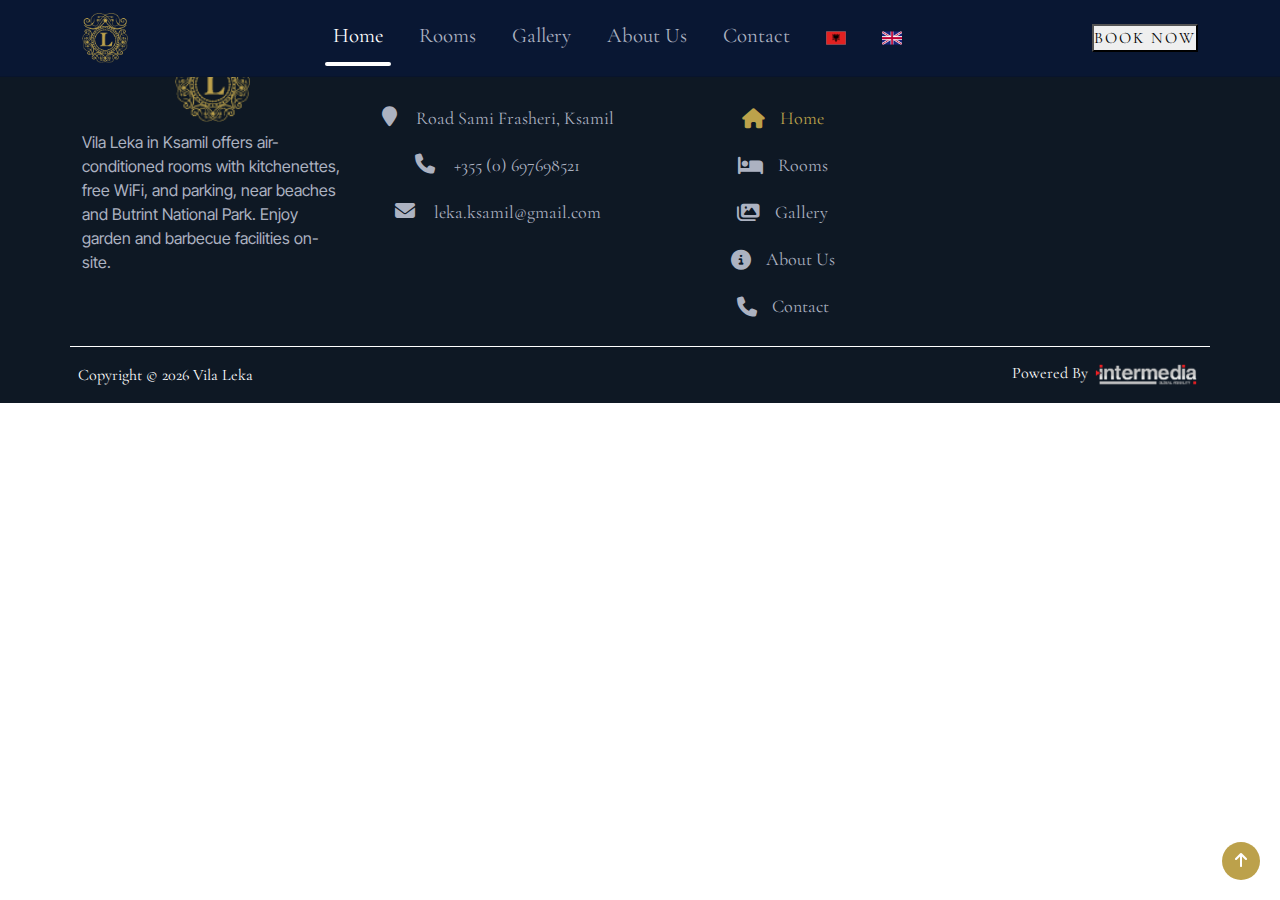
==== index.html @ 1d731bb7 "1.0" ====
<!DOCTYPE html>
<html lang="en">

<head>
    <meta charset="UTF-8">
    <meta name="viewport" content="width=device-width, initial-scale=1.0">
    <title>Vila Leka , Ksamil , Albania</title>
    <meta name="description" content="">
    <meta name="keywords" content="Vila Leka, Ksamil, Albania, ">
    <meta name="google-site-verification" content="VBBXbdI32-JaBuuOkWz5NeAeNk-Iu5e2lK04XvJz4yU" />
    <link rel="icon" href="assets/icon/logo.png" />
    <!--Font-Awasome-->
    <link rel="stylesheet" href="https://cdnjs.cloudflare.com/ajax/libs/font-awesome/6.5.2/css/all.min.css">
    <!--Bootstrap-->
    <link rel="stylesheet" href="https://cdn.jsdelivr.net/npm/bootstrap@5.3.3/dist/css/bootstrap.min.css"
        integrity="sha384-QWTKZyjpPEjISv5WaRU9OFeRpok6YctnYmDr5pNlyT2bRjXh0JMhjY6hW+ALEwIH" crossorigin="anonymous">
    <!--My Style-->
    <link rel="stylesheet" href="style.css">
</head>

<body>
    <header class="header">
        <nav class="navbar navbar-expand-lg header-nav fixed-top">
            <div class="container">
                <a class="navbar-brand" href="index.html">
                    <img class="logo1" src="assets/icon/logo.png" alt="logo" height="50px">
                </a>
                <button class="navbar-toggler" type="button" data-bs-toggle="collapse"
                    data-bs-target="#navbarSupportedContent" aria-controls="navbarSupportedContent"
                    aria-expanded="false" aria-label="Toggle navigation">
                    <span class="navbar-toggler-icon"></span>
                </button>
                <div class="collapse navbar-collapse text-center justify-content-between" id="navbarSupportedContent">
                    <ul class="navbar-nav mx-auto">
                        <li class="nav-item active-link">
                            <a class="nav-link" aria-current="page" href="index.html">Home</a>
                            <div class="underline"></div>
                        </li>
                        <li class="nav-item">
                            <a class="nav-link" href="rooms.html">Rooms</a>
                            <div class="underline"></div>
                        </li>
                        <li class="nav-item">
                            <a class="nav-link" href="gallery.html">Gallery</a>
                            <div class="underline"></div>
                        </li>
                        <li class="nav-item">
                            <a class="nav-link" href="about.html">About Us</a>
                            <div class="underline"></div>
                        </li>
                        <li class="nav-item">
                            <a class="nav-link" href="contact.html">Contact</a>
                            <div class="underline"></div>
                        </li>
                        <li class="nav-item">
                            <a class="nav-link flag" href="index-sq.html">
                                <img src="assets/icon/ALB.png" alt="ALB Flag" height="20">
                            </a>
                        </li>
                        <li class="nav-item">
                            <a class="nav-link flag" href="index.html">
                                <img src="assets/icon/GBR.png" alt="GBR Flag" height="20">
                            </a>
                        </li>
                    </ul>
                    <div>
                        <a style="text-decoration: none;"
                            href="https://allbookers.com/hotel/AL/Vila-Leka.sq.html?id=34643">
                            <button id="button" class="btn-3" style="letter-spacing: 2px;">BOOK NOW</button>
                        </a>
                    </div>
                </div>
            </div>
        </nav>
    </header>
    <main>
        <footer>
            <div class="container text-center justify-content-center">
                <div class="row">
                    <div class="col-lg-3">
                        <div class="footer-widget mb-4">
                            <h2 class="heading-2 logo">
                                <a class="navbar-brand" href="index.html">
                                    <img src="assets/icon/logo.png" alt="Logo" width="75px">
                                </a>
                            </h2>
                            <p>Vila Leka in Ksamil offers air-conditioned rooms with kitchenettes, free WiFi, and parking, near beaches and Butrint National Park. Enjoy garden and barbecue facilities on-site.</p>
                        </div>
                    </div>
                    <div class="col-lg-3">
                        <h4>Contact Us</h4>
                        <address>
                            <ul class="contact">
                                <li>
                                    <i class="fa fa-map-marker"></i>
                                    <a href="https://maps.app.goo.gl/1DXsazWwqpud2XQT6">Road Sami Frasheri,
                                        Ksamil</a>
                                </li>
                                <li>
                                    <i class="fas fa-phone"></i>
                                    <a href="tel:+355697698521">+355 (0) 697698521</a>
                                </li>
                                <li>
                                    <i class="fas fa-envelope"></i>
                                    <a href="mailto:leka.ksamil@gmail.com ">leka.ksamil@gmail.com </a>
                                </li>
                            </ul>
                        </address>
                    </div>
                    <div class="col-lg-3">
                        <h4>Quick Links</h4>
                        <ul class="link-menu">
                            <li class="active"><a href="index.html"><i class="fas fa-home"></i> Home</a></li>
                            <li><a href="rooms.html"><i class="fas fa-bed"></i> Rooms</a></li>
                            <li><a href="gallery.html"><i class="fas fa-images"></i> Gallery</a></li>
                            <li><a href="about.html"><i class="fas fa-info-circle"></i> About Us</a></li>
                            <li><a href="contact.html"><i class="fas fa-phone"></i> Contact</a></li>
                        </ul>
                    </div>
                    <div class="col-lg-3">
                        <h4>Location</h4>
                        <iframe
                            src="https://www.google.com/maps/embed?pb=!1m18!1m12!1m3!1d574.3298450696133!2d20.008871480028724!3d39.77214061868751!2m3!1f0!2f0!3f0!3m2!1i1024!2i768!4f13.1!3m3!1m2!1s0x135b6bcf5e711737%3A0x4fbf4b772b9fd8b3!2sLeka&#39;s%20Apartments!5e0!3m2!1sen!2sus!4v1720095829020!5m2!1sen!2sus"
                            width="100%" height="150" style="border:0;" allowfullscreen="" loading="lazy"
                            referrerpolicy="no-referrer-when-downgrade"></iframe>
                    </div>
                </div>
            </div>
            <div class="copyright-container">
                <div class="container d-flex justify-content-between align-items-center text-white p-2">
                    <div>
                        Copyright ©
                        <script>document.write(new Date().getFullYear());</script> Vila Leka
                    </div>
                    <div>
                        Powered By <a href="https://intermedia.al/"><img src="assets/icon/intermediaLogo1.png"
                                alt="Intermedia" width="110px"></a>
                    </div>
                </div>
            </div>
        </footer>
        <button type="button" class="btn btn-floating " id="btn-back-to-top" style="display: block;"> <i
                class="fas fa-arrow-up"></i> </button>
    </main>
    <!--Bootstrap-->
    <script src="https://cdn.jsdelivr.net/npm/bootstrap@5.3.0/dist/js/bootstrap.bundle.min.js"
        integrity="sha384-geWF76RCwLtnZ8qwWowPQNguL3RmwHVBC9FhGdlKrxdiJJigb/j/68SIy3Te4Bkz"
        crossorigin="anonymous"></script>
    <!--My Script-->
    <script src="main.js"></script>
</body>

</html>
---- style.css ----
@import url('https://fonts.googleapis.com/css2?family=Inter+Tight:ital,wght@0,100..900;1,100..900&display=swap');
@import url('https://fonts.googleapis.com/css2?family=Cormorant+Garamond:ital,wght@0,300;0,400;0,500;0,600;0,700;1,300;1,400;1,500;1,600;1,700&display=swap');

/*Root*/
::selection {
  color: white;
  background: #bca24b;
}

::-webkit-scrollbar {
  width: 15px;
}

::-webkit-scrollbar-track {
  background-color: white;
}

::-webkit-scrollbar-thumb {
  background: black;
}

html,
body {
  width: 100% !important;
  height: 100% !important;
  margin: 0px !important;
  padding: 0px !important;
}

* {
  margin: 0;
  padding: 0;
  box-sizing: border-box;
  font-family: "Cormorant Garamond", serif;
}

a {
  color: inherit;
  text-decoration: none;
}

section {
  padding: 70px 0;
  overflow: hidden;
}

.row {
  display: flex;
  flex-wrap: wrap;
}

.col {
  flex: 1;
}

li {
  list-style: none;
  padding: 0px;
  margin: 0px;
}

ul {
  padding-left: unset;
}

/*  HEADER */
.nav-link {
  text-decoration: none;
  display: inline-block;
  padding: 10px;
  color: #acb2c1;
  transition: color 0.3s ease-in-out;
  font-size: 1.3rem;
}

.nav-item .underline {
  height: 4px;
  background-color: transparent;
  width: 0;
  transition: width 0.6s, background-color 0.6s;
  border-radius: 70px;
  margin: 0 auto;
}

.nav-item.active-link a {
  color: white;
}

.nav-item.active-link .underline {
  width: 100%;
  background-color: white;
}

.nav-item:hover .underline {
  background-color: white;
  width: 100%;
  transition: 0.5s;
}

.nav-item:hover a {
  color: white;
  transition: 0.5s;
}

.nav-item:active a {
  transition: none;
}

.nav-item:active .underline {
  transition: none;
  background-color: white;
}

.navbar-nav {
  margin-left: auto;
  gap: 20px;
  font-size: 18px;
}

.navbar {
  background-color: #091733;
  transition: background-color 0.3s ease-in-out;
  border-bottom: 1px solid rgba(0, 0, 0, 0.1);
}

.navbar-toggler {
  border-color: white !important;
  background-color: white;
  color: transparent !important;
}

.navbar-toggler:hover,
.navbar-toggler:active {
  border-color: white !important;
  background-color: white;
  color: transparent !important;
  transition: 0.5s;
}

/* INDEX - HOME*/
/* INDEX - ABOUT US*/
/* INDEX - ROOMS*/
/* INDEX - FACILITY*/
/* INDEX - GALLERY */
/* INDEX - TESTIMONIALS */
/*About Us*/
#about-head {
  background: url(assets/image/9.jpg) rgba(0, 0, 0, 0.5);
}

/*Rooms*/
#rooms-head {
  background: url(assets/image/11.jpg) rgba(0, 0, 0, 0.5);
}

.home2 {
  padding: 0;
}

.home2 .slide {
  height: 50vh;
  background-size: cover !important;
  background-position: center !important;
  display: flex;
  align-items: center;
  justify-content: center;
  z-index: -1;
  background-color: rgba(0, 0, 0, 0.25);
}

.swiper-button-next,
.swiper-button-prev {
  height: 3rem;
  width: 3rem;
  line-height: 3rem;
  background: transparent;
  color: white;
}

.swiper-button-next:hover,
.swiper-button-prev:hover {
  background: transparent;
  color: white;
}

.swiper-button-next::after,
.swiper-button-prev::after {
  font-size: 1rem;
}

.gallary img {
  width: 270px;
}

.owl-carousel .owl-next,
.owl-carousel .owl-prev {
  height: 50px;
  position: absolute;
  width: 50px;
  cursor: pointer;
  top: 35%;
  background: white !important;
  transition: 0.5s;
}

.owl-carousel .owl-prev {
  left: 33px;
}

.owl-carousel .owl-next {
  right: 33px;
}

.owl-carousel .owl-next:hover,
.owl-carousel .owl-prev:hover {
  background: #C1B086 !important;
}

/*Gallery*/
#gallery-head {
  background: url(assets/image/2.jpg) rgba(0, 0, 0, 0.5);
}

/*Contact Us*/
#contact-head {
  background: url(assets/image/6.jpg) rgba(0, 0, 0, 0.5);
}
.T1 {
  font-family: "Inter Tight", sans-serif;
  font-size: 20px;
  font-weight: 500;
  text-transform: capitalize;
  line-height: 1.2em;
  color: #0e1824;
}
.T1 {
  font-family: "Inter Tight", sans-serif;
  font-size: 30px;
  font-weight: 500;
  text-transform: capitalize;
  line-height: 1.2em;
  color: #8e9296;
}

.T2 {
  font-family: "Inter Tight", sans-serif;
  font-size: 50px;
  font-weight: 500;
  text-transform: capitalize;
  line-height: 1.2em;
  color: #0e1824;

}

.T2-5 {
  font-family: "Cormorant Garamond", serif;
  font-size: 55px;
  font-weight: 500;
  text-transform: capitalize;
  line-height: 1.2em;
  color: #0e1824;
  font-style: italic;
}
.box-wrapper{
  text-align: center;
  padding: 30px 30px 30px 30px;
  border-style: solid;
  border-width: 1px 1px 1px 1px;
  border-color: #6f6f6f4a;
  border-radius: 0px 0px 0px 0px;
  background-color: #f3ebe5;
}
.box-wrapper .icon {
  color: #ffffff;
  background-color: #0e1824;
  border-radius: 200px 200px 200px 200px;
  margin: 0px auto 50px auto;
  padding: 0px 0px 0px 17px;
  height: 70px;
  width: 70px;
  line-height: 88px;
}
.box-wrapper .icon img {margin-bottom: 25px;
  margin-right: 20px;}
/*General*/
#rooms-head,
#about-head,
#gallery-head,
#contact-head {
  background-position-x: 0%;
  background-position-y: 0%;
  background-repeat: repeat;
  background-size: auto;
  background-size: cover;
  background-repeat: no-repeat;
  background-position: center;
  background-blend-mode: multiply;
  height: 70vh;
  text-align: center;
  display: flex;
  align-items: center;
}

#rooms-head h1,
#about-head h1,
#gallery-head h1,
#contact-head h1 {
  color: #fff;
  text-transform: uppercase;
  font-family: "Cormorant Garamond", serif;
  position: relative;
  display: inline-block;
}

.breacrumd {
  list-style: none;
  padding: 0;
  margin: 0;
  display: flex;
  justify-content: center;
}

.breacrumd li {
  font-size: 23px;
  color: #fff;
  text-transform: uppercase;
  font-family: "Cormorant Garamond", serif;
  margin: 0 3px;
  letter-spacing: 2px;
}

.breacrumd li:hover a {
  color: #091733;
  transition: 0.5s;
}

.tltt {
  display: grid;
  justify-content: center;
}

/* Footer */
footer {
  background: #0e1824;
  padding-top: 40px;
}

footer p {
  color: #acb2c1;
  text-align: left;
  font-family: "Inter Tight", sans-serif;

}

footer h4 {
  color: #ffffff;
  margin-bottom: 25px;
  font-size: 25px;
  font-family: "Inter Tight", sans-serif;

}

footer .logo a {
  display: flex;
  justify-content: center;
  text-decoration: none;
}

ul.contact,
ul.link-menu {
  padding: 0;
  list-style: none;
}

ul.link-menu li {
  display: grid;
  justify-content: center;
}

ul.contact li,
ul.link-menu li {
  color: #acb2c1;
  font-size: 18px;
  padding: 10px 0;
}

ul.contact li i,
ul.link-menu li i {
  padding-right: 15px;
  font-size: 20px;
}

ul.link-menu li a {
  color: #acb2c1;
  text-decoration: none;
  transition: color 0.5s, transform 0.5s;
  display: flex;
  align-items: center;
  position: relative;
}

ul.link-menu li a::after {
  content: '';
  position: absolute;
  left: 0;
  bottom: -5px;
  width: 0;
  height: 3px;
  background: #bca24b;
}

ul.link-menu li a:hover::after {
  width: 125%;
  transition: width 0.5s ease;
}

ul.link-menu li a:hover,
ul.contact li:hover {
  color: #bca24b;
  transition: width 0.5s ease;
}

ul.link-menu li.active a {
  color: #bca24b;
}

.copyright-container .container {
  display: flex;
  justify-content: space-between;
  align-items: center;
  padding: 5px;
  color: #ffffff;
  border-top: 1px solid white;
}

/* BUTTON */
.btn1{
  padding: 15px 30px 15px 30px;
  font-family: "Inter Tight", sans-serif;
  font-size: 16px;
  font-weight: 500;
  text-transform: capitalize;
  text-decoration: none;
  line-height: 1.2rem;
  color: #0e1824;
  background-color: #bca14b;
  border-radius: 200px 200px 200px 200px;
  border-color: #bca14b 1px solid;
}
.btn1:hover{
  color: #bca14b;
  background-color: #0e1824;
  border-color: #0e1824 1px solid;transition: 0.72s ease;


}
/*BACK_TO_TOP*/
#btn-back-to-top {
  position: fixed;
  bottom: 20px;
  right: 20px;
  display: none;
  color: #fff;
  background-color: #bca14b;
  z-index: 1;
  border-radius: 100%;
  transition: 0.5s;
}

#btn-back-to-top:hover {
  color: #1d285c;
  background-color: #fff;
  transition: 0.5s;
}

#btn-back-to-top:hover .btn.btn-floating i.fas.fa-arrow-up {
  color: #1d285c;
}

/*Animation*/
.fadeinleft {
  opacity: 0;
  transform: translateX(200px);
  transition: all 1.3s ease-out;
}

.fadeinright {
  opacity: 0;
  transform: translateX(-200px);
  transition: all 0.8s ease-out;
}

.fadeindown {
  opacity: 0;
  transform: translateY(-100px);
  transition: all 1.2s ease-out;
}

.fadeinup {
  opacity: 0;
  transform: translateY(100px);
  transition: all 1.2s ease-out;
}

.fade-in {
  opacity: 0;
  transition: all 1.3s ease-in;
}

.active-left,
.active,
.active-right,
.active-down,
.active-up {
  opacity: 1;
  transform: translateX(0);
  transform: translateY(0);
}

.fadein {
  opacity: 0;
}

/*Mobile*/
@media screen and (max-width: 1200px) {
  section {
    padding: 50px 0 !important;
  }

  footer p,
  ul.contact li,
  ul.link-menu li a {
    text-align: center;
  }

  #btn-back-to-top {
    display: none !important;
  }

  .breacrumd li {
    font-size: 15px;
  }

  .fadeinleft,
  .fadeinright,
  .fadeindown,
  .fadeinup,
  .fade-in {
    opacity: 1;
    transform: translateX(0) translateY(0);
  }
}
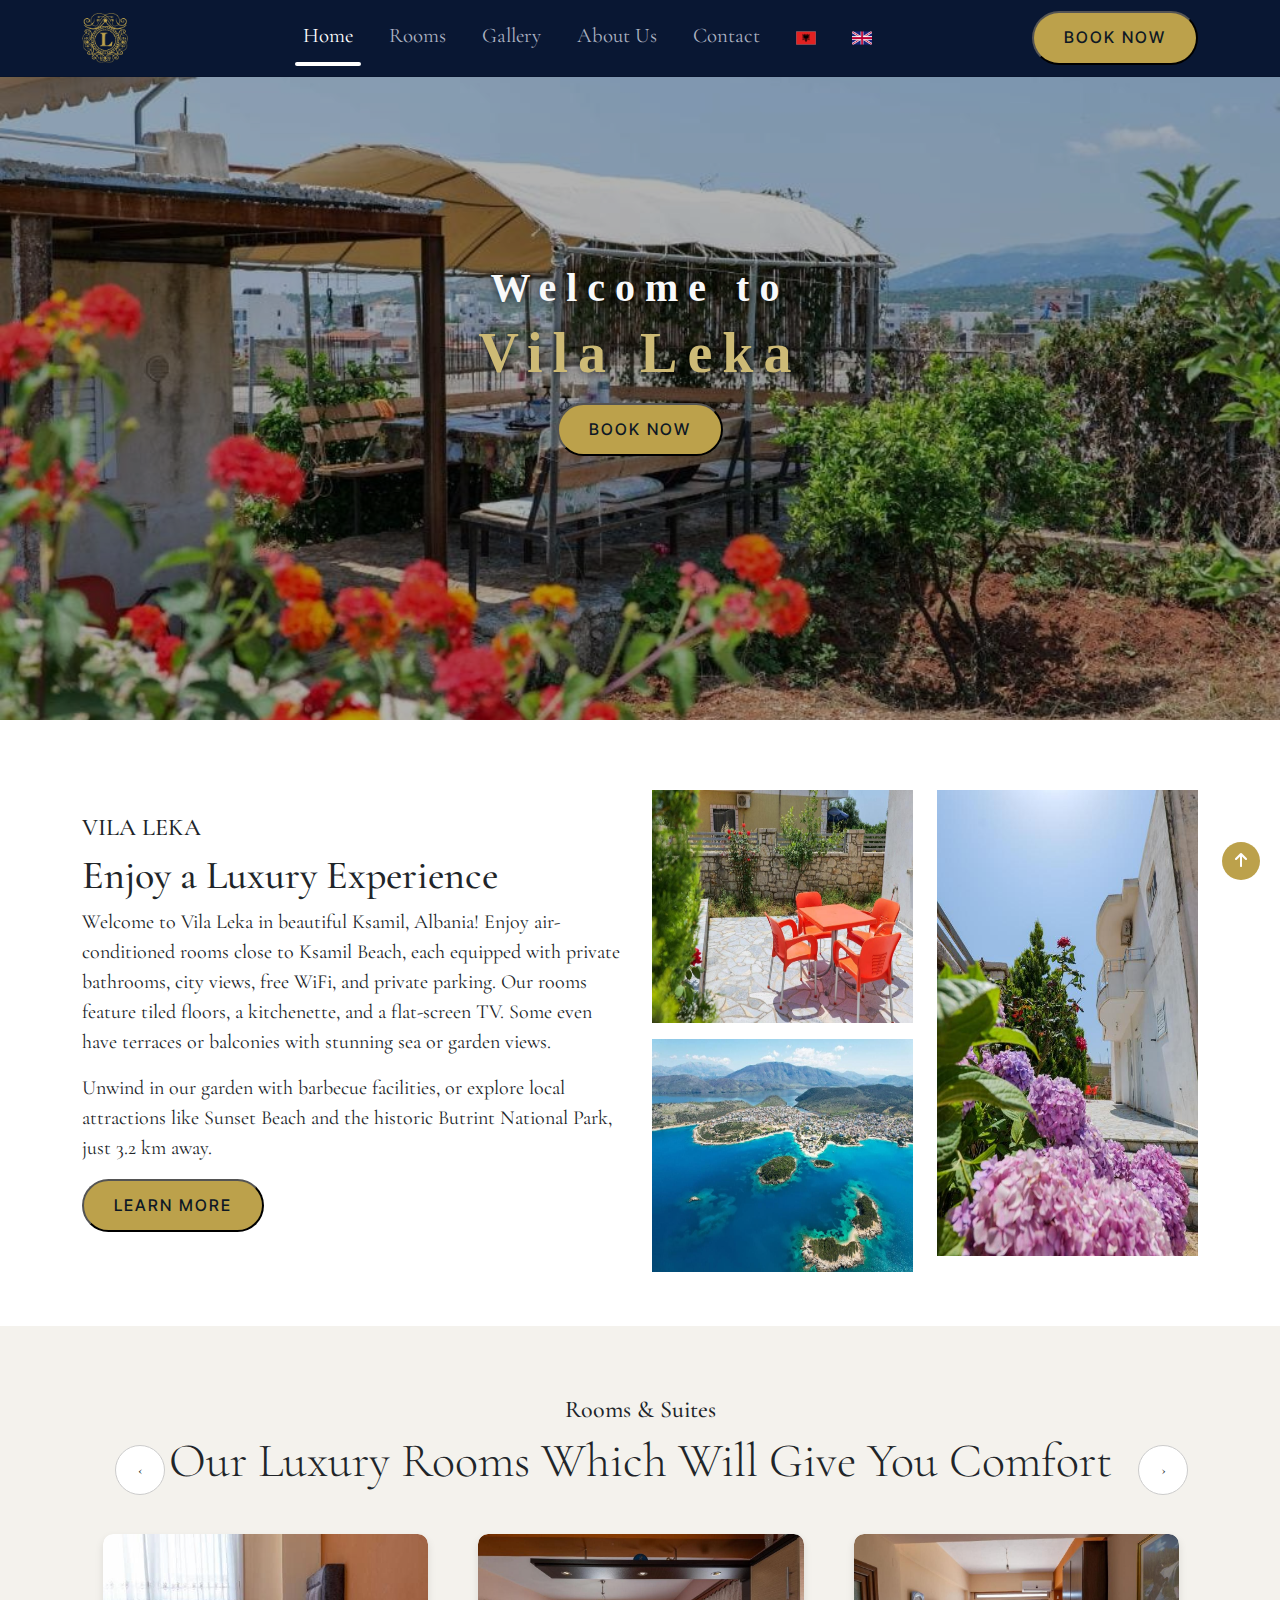
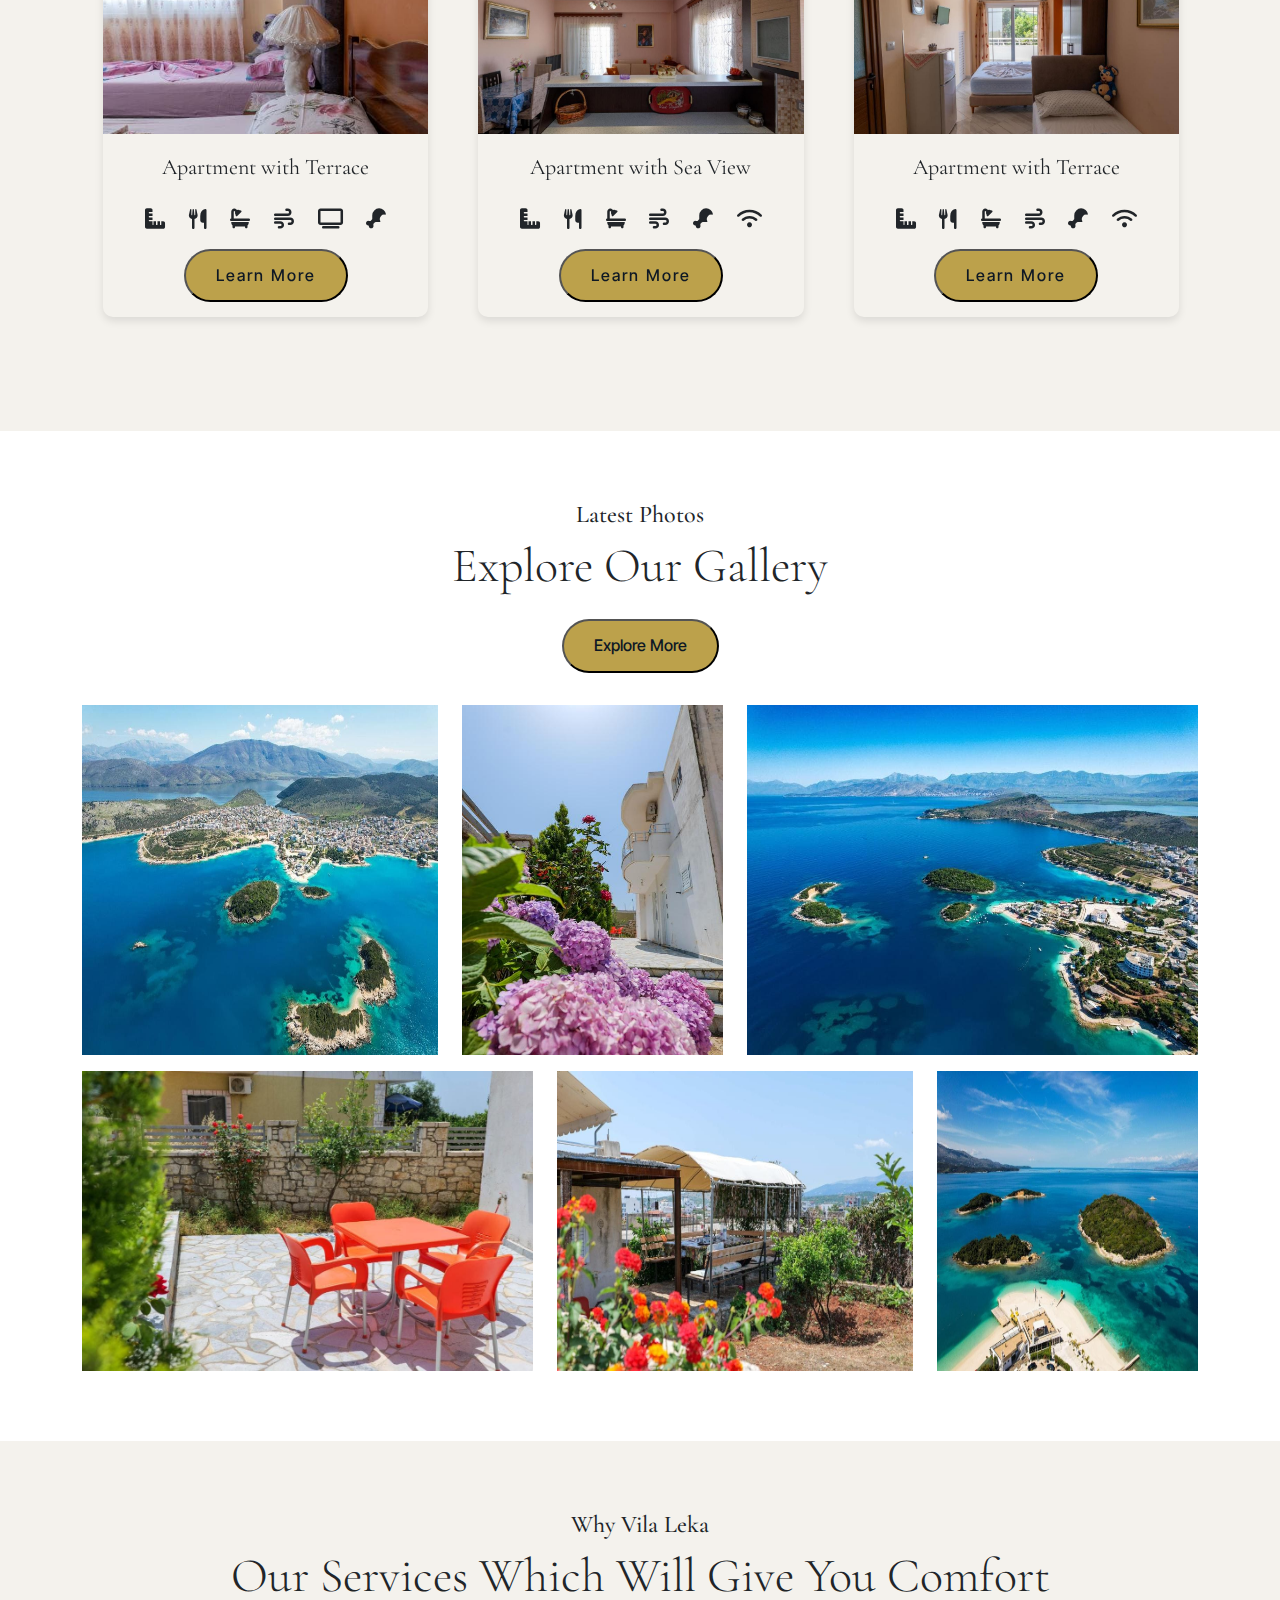
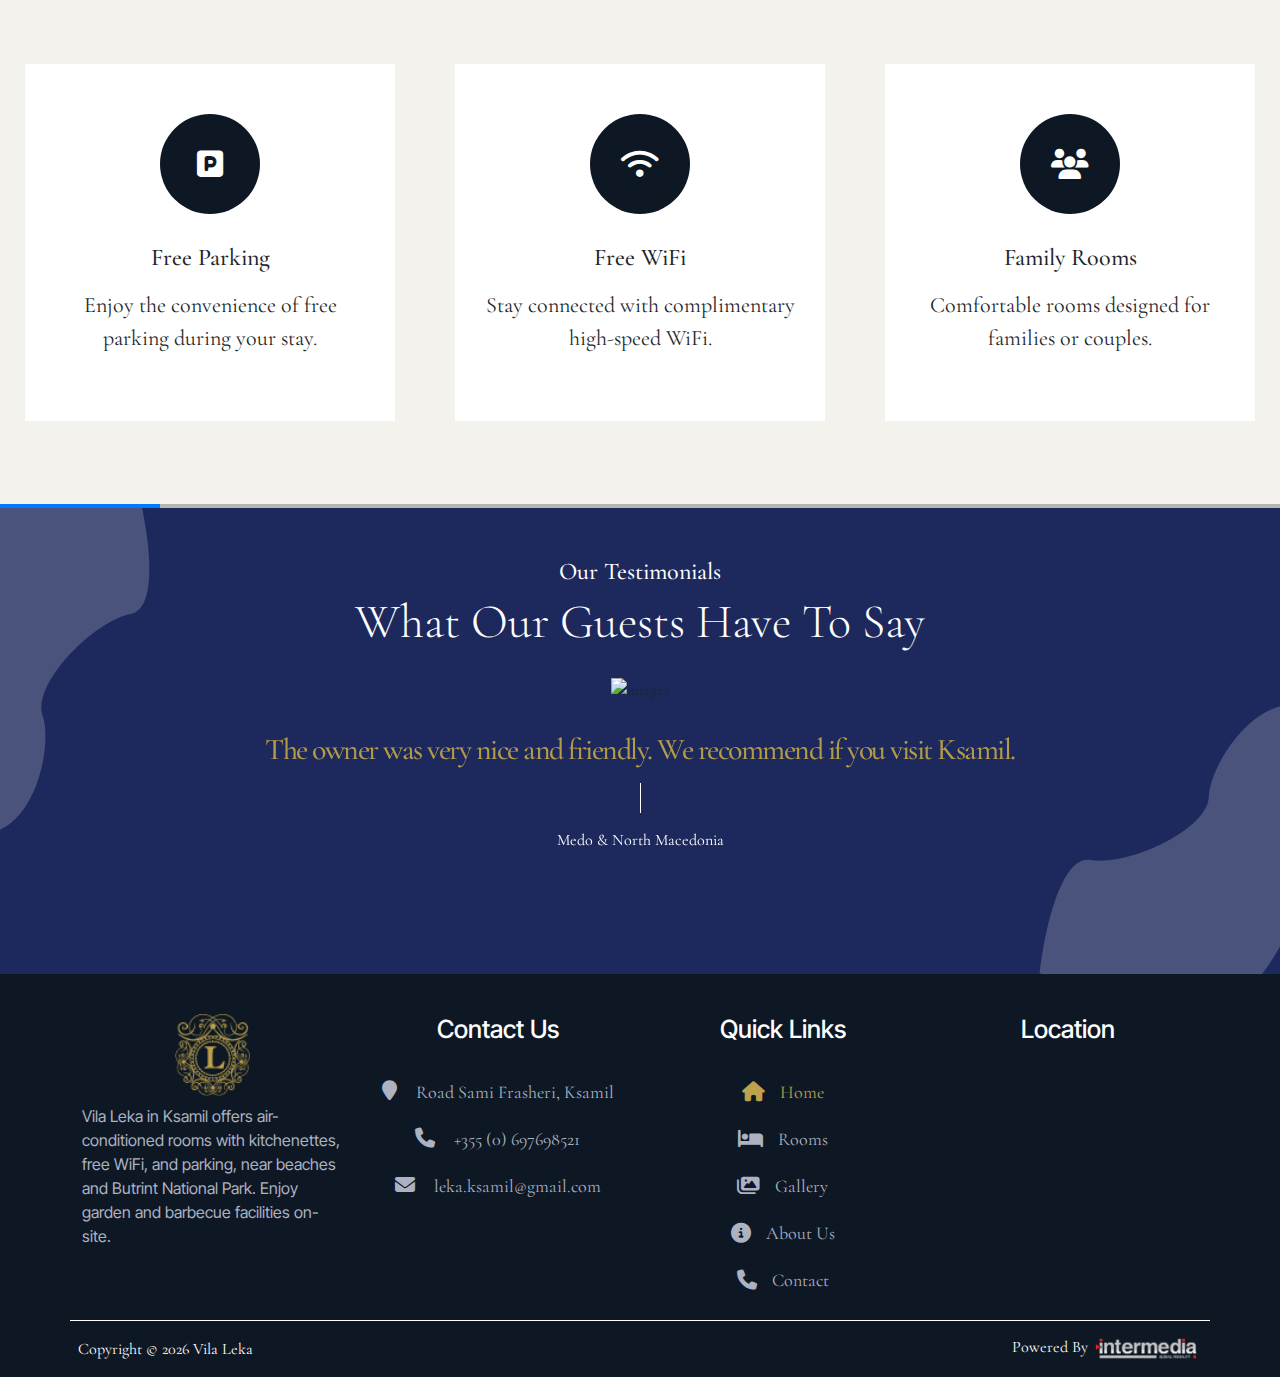
==== commit c290a931: "done" ====
--- a/index.html
+++ b/index.html
@@ -1,23 +1,27 @@
 <!DOCTYPE html>
 <html lang="en">
-
 <head>
     <meta charset="UTF-8">
     <meta name="viewport" content="width=device-width, initial-scale=1.0">
     <title>Vila Leka , Ksamil , Albania</title>
-    <meta name="description" content="">
-    <meta name="keywords" content="Vila Leka, Ksamil, Albania, ">
+    <meta name="description" content="Experience the best of Ksamil, Albania at Vila Leka. Enjoy luxurious accommodations, breathtaking views, and excellent amenities just steps from the beach. Book your stay today!">
+    <meta name="keywords" content="Vila Leka, Ksamil, Albania, hotel, accommodation, beach, rooms, amenities, vacation, travel, booking, Butrint National Park, free parking, free WiFi, family-friendly, luxury hotel, sea view, private bathroom, air conditioning, kitchenette, BBQ facilities, garden view">
     <meta name="google-site-verification" content="VBBXbdI32-JaBuuOkWz5NeAeNk-Iu5e2lK04XvJz4yU" />
     <link rel="icon" href="assets/icon/logo.png" />
-    <!--Font-Awasome-->
+    <!-- Font Awesome -->
     <link rel="stylesheet" href="https://cdnjs.cloudflare.com/ajax/libs/font-awesome/6.5.2/css/all.min.css">
-    <!--Bootstrap-->
+    <!-- Swiper's CSS -->
+    <link rel="stylesheet" href="https://cdn.jsdelivr.net/npm/swiper@11/swiper-bundle.min.css" />
+    <!--OwlCarousel-->
+    <link rel="stylesheet" href="https://cdnjs.cloudflare.com/ajax/libs/OwlCarousel2/2.3.4/assets/owl.carousel.min.css">
+    <link rel="stylesheet"
+        href="https://cdnjs.cloudflare.com/ajax/libs/OwlCarousel2/2.3.4/assets/owl.theme.default.min.css">
+    <!-- Bootstrap -->
     <link rel="stylesheet" href="https://cdn.jsdelivr.net/npm/bootstrap@5.3.3/dist/css/bootstrap.min.css"
         integrity="sha384-QWTKZyjpPEjISv5WaRU9OFeRpok6YctnYmDr5pNlyT2bRjXh0JMhjY6hW+ALEwIH" crossorigin="anonymous">
-    <!--My Style-->
+    <!-- Custom Style -->
     <link rel="stylesheet" href="style.css">
 </head>
-
 <body>
     <header class="header">
         <nav class="navbar navbar-expand-lg header-nav fixed-top">
@@ -66,7 +70,7 @@
                     <div>
                         <a style="text-decoration: none;"
                             href="https://allbookers.com/hotel/AL/Vila-Leka.sq.html?id=34643">
-                            <button id="button" class="btn-3" style="letter-spacing: 2px;">BOOK NOW</button>
+                            <button id="button" class="btn1" style="letter-spacing: 2px;">BOOK NOW</button>
                         </a>
                     </div>
                 </div>
@@ -74,6 +78,371 @@
         </nav>
     </header>
     <main>
+        <section class="main-bg d-flex flex-column justify-content-center align-items-center text-center text-light">
+            <h1 class="mb-2">
+                Welcome to
+            </h1>
+            <h1 class="display-4 mb-3" style="color: #cdba76;">
+                Vila Leka
+            </h1>
+            <div>
+                <a style="text-decoration: none;" href="https://allbookers.com/hotel/AL/Vila-Leka.sq.html?id=34643">
+                    <button id="button" class="btn1" style="letter-spacing: 2px;">BOOK NOW</button>
+                </a>
+            </div>
+        </section>
+        <section>
+            <div class="container">
+                <div class="row">
+                    <div class="col-md-6 mb-30 animate-box my-4">
+                        <div class="section-subtitle gold-head h4"> VILA LEKA </div>
+                        <div class="h1 gold-head">Enjoy a Luxury Experience</div>
+                        <p style="font-size: 20px;"> Welcome to Vila Leka in beautiful Ksamil, Albania! Enjoy
+                            air-conditioned rooms close to Ksamil Beach, each equipped with private bathrooms, city
+                            views, free WiFi, and private parking. Our rooms feature tiled floors, a kitchenette, and a
+                            flat-screen TV. Some even have terraces or balconies with stunning sea or garden views.
+                        </p>
+                        <p style="font-size: 20px;">
+                            Unwind in our garden with barbecue facilities, or explore local attractions like Sunset
+                            Beach and the historic Butrint National Park, just 3.2 km away.
+                        </p>
+                        <div>
+                            <a style="text-decoration: none;"
+                                href="about.html">
+                                <button id="button" class="btn1" style="letter-spacing: 2px;">LEARN MORE</button>
+                            </a>
+                        </div>
+                    </div>
+                    <div class="col col-md-3">
+                        <img class="img-fluid bg-white w-100 mb-3 " style="height: 50%;" src="assets/image/3.jpg"
+                            alt="">
+                        <img class=" w-100 mb-3 wow img-fluid " style="height: 50%;" src="assets/image/2.jpg" alt="">
+                    </div>
+                    <div class="col col-md-3" data-animate-effect="fadeInUp">
+                        <img class="img-fluid bg-white w-100 h-100" src="assets/image/1.jpg" alt="">
+                    </div>
+                </div>
+            </div>
+        </section>
+        <section class="rooms" style="background: #f4f2ed;">
+            <div class="container">
+                <div class="text-center">
+                    <h4>Rooms & Suites </h4>
+                    <h2 class="display-5 mb-4">
+                        Our Luxury Rooms Which Will Give You Comfort
+                    </h2>
+                </div>
+                <div class="owl-carousel">
+                    <div class="room-item">
+                        <img src="assets/image/100.jpg" alt="Room 1">
+                        <div class="services-modern-content">
+                            <h5 class="services-modern-title"><a href="rooms.html">Apartment with Terrace</a></h5>
+                            <div class="icon-row-1">
+                                <i class="fas fa-ruler-combined icon" data-tooltip="25 m²"></i>
+                                <i class="fas fa-utensils icon" data-tooltip="Kitchenette"></i>
+                                <i class="fas fa-bath icon" data-tooltip="Private bathroom"></i>
+                                <i class="fas fa-wind icon" data-tooltip="Air conditioning"></i>
+                                <i class="fas fa-tv icon" data-tooltip="Flat-screen TV"></i>
+                                <i class="fas fa-drumstick-bite icon" data-tooltip="Barbecue"></i>
+                            </div>
+                            <div class="text-center" style="margin-bottom: 15px">
+                                <a style="text-decoration: none;" href="rooms.html">
+                                    <button id="button" class="btn1" style="letter-spacing: 2px;">Learn More</button>
+                                </a>
+                            </div>
+                        </div>
+                    </div>
+                    <div class="room-item">
+                        <img src="assets/image/200.jpg" alt="Room 2">
+                        <div class="services-modern-content">
+                            <h5 class="services-modern-title"><a href="rooms.html">Apartment with Sea View</a></h5>
+                            <div class="icon-row-1">
+                                <i class="fas fa-ruler-combined icon" data-tooltip="60 m²"></i>
+                                <i class="fas fa-utensils icon" data-tooltip="Kitchenette"></i>
+                                <i class="fas fa-bath icon" data-tooltip="Private bathroom"></i>
+                                <i class="fas fa-wind icon" data-tooltip="Air conditioning"></i>
+                                <i class="fas fa-drumstick-bite icon" data-tooltip="Barbecue"></i>
+                                <i class="fas fa-wifi icon" data-tooltip="Free WiFi"></i>
+                            </div>
+                            <div class="text-center" style="margin-bottom: 15px">
+                                <a style="text-decoration: none;" href="rooms.html">
+                                    <button id="button" class="btn1" style="letter-spacing: 2px;">Learn More</button>
+                                </a>
+                            </div>
+                        </div>
+                    </div>
+                    <div class="room-item">
+                        <img src="assets/image/300.jpg" alt="Room 3">
+                        <div class="services-modern-content">
+                            <h5 class="services-modern-title"><a href="rooms.html">Apartment with Terrace</a></h5>
+                            <div class="icon-row-1">
+                                <i class="fas fa-ruler-combined icon" data-tooltip="25 m²"></i>
+                                <i class="fas fa-utensils icon" data-tooltip="Kitchenette"></i>
+                                <i class="fas fa-bath icon" data-tooltip="Private bathroom"></i>
+                                <i class="fas fa-wind icon" data-tooltip="Air conditioning"></i>
+                                <i class="fas fa-drumstick-bite icon" data-tooltip="Barbecue"></i>
+                                <i class="fas fa-wifi icon" data-tooltip="Free WiFi"></i>
+                            </div>
+                            <div class="text-center" style="margin-bottom: 15px">
+                                <a style="text-decoration: none;" href="rooms.html">
+                                    <button id="button" class="btn1" style="letter-spacing: 2px;">Learn More</button>
+                                </a>
+                            </div>
+                        </div>
+                    </div>
+                    <div class="room-item">
+                        <img src="assets/image/400.jpg" alt="Room 3">
+                        <div class="services-modern-content">
+                            <h5 class="services-modern-title"><a href="rooms.html">Apartment - Ground Floor</a></h5>
+                            <div class="icon-row-1">
+                                <i class="fas fa-ruler-combined icon" data-tooltip="25 m²"></i>
+                                <i class="fas fa-utensils icon" data-tooltip="Kitchenette"></i>
+                                <i class="fas fa-bath icon" data-tooltip="Private bathroom"></i>
+                                <i class="fas fa-wind icon" data-tooltip="Air conditioning"></i>
+                                <i class="fas fa-drumstick-bite icon" data-tooltip="Barbecue"></i>
+                                <i class="fas fa-wifi icon" data-tooltip="Free WiFi"></i>
+                            </div>
+                            <div class="text-center" style="margin-bottom: 15px">
+                                <a style="text-decoration: none;" href="rooms.html">
+                                    <button id="button" class="btn1" style="letter-spacing: 2px;">Learn More</button>
+                                </a>
+                            </div>
+                        </div>
+                    </div>
+                    <div class="room-item">
+                        <img src="assets/image/500.jpg" alt="Room 3">
+                        <div class="services-modern-content">
+                            <h5 class="services-modern-title"><a href="rooms.html">Apartment with Terrace</a></h5>
+                            <div class="icon-row-1">
+                                <i class="fas fa-ruler-combined icon" data-tooltip="25 m²"></i>
+                                <i class="fas fa-utensils icon" data-tooltip="Kitchenette"></i>
+                                <i class="fas fa-bath icon" data-tooltip="Private bathroom"></i>
+                                <i class="fas fa-wind icon" data-tooltip="Air conditioning"></i>
+                                <i class="fas fa-drumstick-bite icon" data-tooltip="Barbecue"></i>
+                                <i class="fas fa-wifi icon" data-tooltip="Free WiFi"></i>
+                            </div>
+                            <div class="text-center" style="margin-bottom: 15px">
+                                <a style="text-decoration: none;" href="rooms.html">
+                                    <button id="button" class="btn1" style="letter-spacing: 2px;">Learn More</button>
+                                </a>
+                            </div>
+                        </div>
+                    </div>
+                    <div class="room-item">
+                        <img src="assets/image/600.jpg" alt="Room 3">
+                        <div class="services-modern-content">
+                            <h5 class="services-modern-title"><a href="rooms.html">Apartment with Sea View</a></h5>
+                            <div class="icon-row-1">
+                                <i class="fas fa-ruler-combined icon" data-tooltip="60 m²"></i>
+                                <i class="fas fa-utensils icon" data-tooltip="Kitchenette"></i>
+                                <i class="fas fa-bath icon" data-tooltip="Private bathroom"></i>
+                                <i class="fas fa-wind icon" data-tooltip="Air conditioning"></i>
+                                <i class="fas fa-drumstick-bite icon" data-tooltip="Barbecue"></i>
+                                <i class="fas fa-wifi icon" data-tooltip="Free WiFi"></i>
+                            </div>
+                            <div class="text-center" style="margin-bottom: 15px">
+                                <a style="text-decoration: none;" href="rooms.html">
+                                    <button id="button" class="btn1" style="letter-spacing: 2px;">Learn More</button>
+                                </a>
+                            </div>
+                        </div>
+                    </div>
+                </div>
+            </div>
+        </section>
+        <section>
+            <div class="container">
+                <div class="row gy-3">
+                    <div class="col-lg-12 text-center">
+                        <div class="about-text">
+                            <h4 class="titles">Latest Photos </h4>
+                            <h2 class="display-5 ">Explore Our Gallery</h2>
+                        </div>
+                        <a href="gallery.html">
+                            <button class="my-3 btn1">
+                                Explore More
+                            </button></a>
+                    </div>
+                    <div class="col-lg-4 col-md-6">
+                        <div class="thumb">
+                            <img src="assets/image/2.jpg" class="zooms img-fluid" alt="Beautiful Hotel">
+                        </div>
+                    </div>
+                    <div class="col-lg-3 col-md-6">
+                        <div class="thumb">
+                            <img src="assets/image/1.jpg" class="zooms img-fluid" alt="Beautiful Hotel">
+                        </div>
+                    </div>
+                    <div class="col-lg-5 col-md-6">
+                        <div class="thumb">
+                            <img src="assets/image/7.jpg" class="zooms img-fluid" alt="Beautiful Hotel">
+                        </div>
+                    </div>
+                    <div class="col-lg-5 col-md-6">
+                        <div class="thumb">
+                            <img src="assets/image/3.jpg" class="zooms img-fluid" alt="Beautiful Hotel">
+                        </div>
+                    </div>
+                    <div class="col-lg-4 col-md-6">
+                        <div class="thumb">
+                            <img src="assets/image/5.jpg" class="zooms img-fluid" alt="Beautiful Hotel">
+                        </div>
+                    </div>
+                    <div class="col-lg-3 col-md-6">
+                        <div class="thumb">
+                            <img src="assets/image/4.jpg" class="zooms img-fluid" alt="Beautiful Hotel">
+                        </div>
+                    </div>
+                </div>
+            </div>
+        </section>
+        <section class="facilities pb-0" style="background: #f4f2ed;">
+            <div class="text-center">
+                <h4 class="titles">Why Vila Leka</h4>
+                <h2 class="display-5 ">Our Services Which Will Give You Comfort </h2>
+            </div>
+            <div class="service-slider-warp">
+                <div class="swiper service-slide">
+                    <div class="swiper-wrapper">
+                        <div class="swiper-slide">
+                            <div class="service-card text-center">
+                                <div class="icon">
+                                    <i class="fas fa-parking"></i>
+                                </div>
+                                <h3>Free Parking</h3>
+                                <p>Enjoy the convenience of free parking during your stay.</p>
+                            </div>
+                        </div>
+                        <div class="swiper-slide">
+                            <div class="service-card text-center">
+                                <div class="icon">
+                                    <i class="fas fa-wifi"></i>
+                                </div>
+                                <h3>Free WiFi</h3>
+                                <p>Stay connected with complimentary high-speed WiFi.</p>
+                            </div>
+                        </div>
+                        <div class="swiper-slide">
+                            <div class="service-card text-center">
+                                <div class="icon">
+                                    <i class="fas fa-users"></i>
+                                </div>
+                                <h3>Family Rooms</h3>
+                                <p>Comfortable rooms designed for families or couples.</p>
+                            </div>
+                        </div>
+                        <div class="swiper-slide">
+                            <div class="service-card text-center">
+                                <div class="icon">
+                                    <i class="fas fa-smoking-ban"></i>
+                                </div>
+                                <h3>Non-Smoking Rooms</h3>
+                                <p>All our rooms are non-smoking for your daily comfort.</p>
+                            </div>
+                        </div>
+                        <div class="swiper-slide">
+                            <div class="service-card text-center">
+                                <div class="icon">
+                                    <i class="fas fa-wheelchair"></i>
+                                </div>
+                                <h3>Facilities for Disabled Guests</h3>
+                                <p>Accessible facilities to accommodate all our <br> guests.</p>
+                            </div>
+                        </div>
+                        <div class="swiper-slide">
+                            <div class="service-card text-center">
+                                <div class="icon">
+                                    <i class="fas fa-utensils"></i>
+                                </div>
+                                <h3>Kitchenette</h3>
+                                <p>Fully equipped kitchenette for your daily convenience.</p>
+                            </div>
+                        </div>
+                        <div class="swiper-slide">
+                            <div class="service-card text-center">
+                                <div class="icon">
+                                    <i class="fas fa-bath"></i>
+                                </div>
+                                <h3>Private Bathroom</h3>
+                                <p>Each room comes with a fully equipped private bathroom.</p>
+                            </div>
+                        </div>
+                        <div class="swiper-slide">
+                            <div class="service-card text-center">
+                                <div class="icon">
+                                    <i class="fas fa-wind"></i>
+                                </div>
+                                <h3>Air Conditioning</h3>
+                                <p>All rooms are equipped with air conditioning for you.</p>
+                            </div>
+                        </div>
+                    </div>
+                    <!-- Add Pagination -->
+                    <div class="swiper-pagination"></div>
+                    <!-- Add Navigation -->
+                    <div class="swiper-button-next"></div>
+                    <div class="swiper-button-prev"></div>
+                </div>
+            </div>
+        </section>
+        <section class="testimonials py-0">
+            <div class="inner-testimonial-warp">
+                <div class="swiper testimonial-slider swiper-initialized swiper-horizontal swiper-backface-hidden">
+                    <div class="text-center">
+                        <h4 class="text-white">Our Testimonials </h4>
+                        <h2 class="display-5 text-white mb-4">What Our Guests Have To Say</h2>
+                    </div>
+                    <div class="swiper-wrapper">
+                        <div class="swiper-slide swiper-slide-prev" style="width: 925px;" role="group"
+                            aria-label="3 / 3" data-swiper-slide-index="2">
+                            <div class="testimonial-item">
+                                <div class="icon">
+                                    <img decoding="async"
+                                        src="https://themes.envytheme.com/viba/wp-content/uploads/2023/10/quote.svg"
+                                        alt="images">
+                                </div>
+                                <h3>Clean and good equipped apartment which is located within a 10 minutes walk to the
+                                    main beaches and super markets in ksamil. Host is humorous, very kind and speaks
+                                    good english. Free and private parking space is available at the property.</h3>
+                                <span style="color: white;">Peter &amp; Austria</span>
+                            </div>
+                        </div>
+                        <div class="swiper-slide swiper-slide-active" style="width: 925px;" role="group"
+                            aria-label="1 / 3" data-swiper-slide-index="0">
+                            <div class="testimonial-item">
+                                <div class="icon">
+                                    <img decoding="async"
+                                        src="https://themes.envytheme.com/viba/wp-content/uploads/2023/10/quote.svg"
+                                        alt="images">
+                                </div>
+                                <h3>It was conveniently located a short 10min walk from the beach but away from all
+                                    noise and partying on a very peaceful street. It had all listed amenities: the water
+                                    had good pressure, the end was comfortable, and all the appliances worked well.</h3>
+                                <span style="color: white;">Castillo &amp; United States</span>
+                            </div>
+                        </div>
+                        <div class="swiper-slide swiper-slide-next" style="width: 925px;" role="group"
+                            aria-label="2 / 3" data-swiper-slide-index="1">
+                            <div class="testimonial-item">
+                                <div class="icon">
+                                    <img decoding="async"
+                                        src="https://themes.envytheme.com/viba/wp-content/uploads/2023/10/quote.svg"
+                                        alt="images">
+                                </div>
+                                <h3>The owner was very nice and friendly. We recommend if you visit Ksamil.</h3>
+                                <span style="color: white;">Medo &amp; North Macedonia</span>
+                            </div>
+                        </div>
+                    </div>
+                </div>
+                <div class="all-shapes">
+                    <img decoding="async" src="assets/icon/testimonial-shape1.webp" class="testimonial-shape1"
+                        alt="Images">
+                    <img decoding="async" src="assets/icon/testimonial-shape2.webp" class="testimonial-shape2"
+                        alt="Images">
+                </div>
+            </div>
+        </section>
         <footer>
             <div class="container text-center justify-content-center">
                 <div class="row">
@@ -84,7 +453,9 @@
                                     <img src="assets/icon/logo.png" alt="Logo" width="75px">
                                 </a>
                             </h2>
-                            <p>Vila Leka in Ksamil offers air-conditioned rooms with kitchenettes, free WiFi, and parking, near beaches and Butrint National Park. Enjoy garden and barbecue facilities on-site.</p>
+                            <p>Vila Leka in Ksamil offers air-conditioned rooms with kitchenettes, free WiFi, and
+                                parking, near beaches and Butrint National Park. Enjoy garden and barbecue facilities
+                                on-site.</p>
                         </div>
                     </div>
                     <div class="col-lg-3">
@@ -142,12 +513,84 @@
         <button type="button" class="btn btn-floating " id="btn-back-to-top" style="display: block;"> <i
                 class="fas fa-arrow-up"></i> </button>
     </main>
-    <!--Bootstrap-->
+    <!-- Bootstrap -->
     <script src="https://cdn.jsdelivr.net/npm/bootstrap@5.3.0/dist/js/bootstrap.bundle.min.js"
         integrity="sha384-geWF76RCwLtnZ8qwWowPQNguL3RmwHVBC9FhGdlKrxdiJJigb/j/68SIy3Te4Bkz"
         crossorigin="anonymous"></script>
+    <!-- PopperJs -->
+    <script src="https://cdn.jsdelivr.net/npm/@popperjs/core@2.11.8/dist/umd/popper.min.js"
+        integrity="sha384-I7E8VVD/ismYTF4hNIPjVp/Zjvgyol6VFvRkX/vR+Vc4jQkC+hVqc2pM8ODewa9r"
+        crossorigin="anonymous"></script>
+    <!-- Swiper JS -->
+    <script src="https://cdn.jsdelivr.net/npm/swiper@11/swiper-bundle.min.js"></script>
+    <!-- Owl Carousel JS -->
+    <script src="https://cdnjs.cloudflare.com/ajax/libs/jquery/3.6.0/jquery.min.js"></script>
+    <script src="https://cdnjs.cloudflare.com/ajax/libs/OwlCarousel2/2.3.4/owl.carousel.min.js"></script>
     <!--My Script-->
     <script src="main.js"></script>
+    <script>
+        document.addEventListener('DOMContentLoaded', function () {
+            var swiper = new Swiper('.service-slide', {
+                slidesPerView: 1, // Initially set to 1 for mobile view
+                spaceBetween: 10,
+                loop: true,
+                pagination: {
+                    el: '.swiper-pagination',
+                    type: 'progressbar',
+                },
+                navigation: {
+                    nextEl: '.swiper-button-next',
+                    prevEl: '.swiper-button-prev',
+                },
+                autoplay: {
+                    delay: 7000,
+                    disableOnInteraction: false,
+                },
+                breakpoints: { // when window width is >= 768px
+                    768: {
+                        slidesPerView: 3,
+                    },
+                },
+            });
+        });
+    </script>
+    <script>
+        var swiper = new Swiper('.testimonial-slider', {
+            slidesPerView: 1,
+            spaceBetween: 30,
+            loop: true,
+            navigation: {
+                nextEl: '.swiper-button-next',
+                prevEl: '.swiper-button-prev',
+            },
+            pagination: {
+                el: '.swiper-pagination',
+                clickable: true,
+            },
+        });
+    </script>
+    <script>
+        $(document).ready(function () {
+            $('.owl-carousel').owlCarousel({
+                loop: true,
+                margin: 10,
+                nav: true,
+                items: 3, // Show only 3 items at a time
+                autoplay: true,
+                autoplayTimeout: 10000, // Move by one item every 10 seconds
+                responsive: {
+                    0: {
+                        items: 1
+                    },
+                    600: {
+                        items: 2
+                    },
+                    1000: {
+                        items: 3
+                    }
+                }
+            });
+        });    
+    </script>
 </body>
-
 </html>--- a/style.css
+++ b/style.css
@@ -138,11 +138,268 @@
 }
 
 /* INDEX - HOME*/
+.main-bg {
+  background: url('assets/image/5.jpg') rgba(0, 0, 0, .3);
+  background-position: center;
+  background-size: cover;
+  background-blend-mode: multiply;
+  height: 80vh;
+  transition: background-image 1s ease-in-out;
+}
+
+.main-bg h1 {
+  text-shadow: 0px 0px 10px rgba(0, 0, 0, 0.73);
+  letter-spacing: 10px;
+  font-weight: 600;
+  font-family: 'Bodoni Moda', serif;
+}
+
+.main-bg h2 {
+  font-weight: 200;
+  letter-spacing: 5px;
+  font-size: 1.3rem;
+}
 /* INDEX - ABOUT US*/
+.outfit{font-size: 22px;}
 /* INDEX - ROOMS*/
+.room-item {
+  text-align: center;
+  margin: 20px;
+  border-radius: 10px;
+  overflow: hidden;
+  box-shadow: 0 4px 8px rgba(0, 0, 0, 0.1);
+}
+.room-item img {
+  width: 100%;
+  height: 200px;
+  /* Adjust height as needed */
+  object-fit: cover;
+  border-radius: 10px 10px 0 0;
+}
+.tt-75 {
+  padding-top: 75px;
+}
+.services-modern-content {
+  padding: 20px 10px 0;
+  transition: all .3s ease;
+}
+.services-modern-title {
+  font-weight: 400;
+  font-size: 22px;
+}
+.services-modern-title a:hover {
+  color: #b5a067;
+  transition: 0.5s;
+}
+.room-item h3 {
+  margin-top: 0;
+  font-size: 18px;
+}
+.room-item p {
+  margin-bottom: 10px;
+  font-size: 14px;
+}
+.owl-carousel .owl-nav button.owl-prev,
+.owl-carousel .owl-nav button.owl-next {
+  position: absolute;
+  top: -10%;
+  transform: translateY(-50%);
+  width: 50px;
+  height: 50px;
+  background-color: #fff;
+  border: 1px solid #ccc;
+  border-radius: 50%;
+  outline: none;
+  cursor: pointer;
+}
+.owl-carousel .owl-nav button.owl-prev {
+  right: 70px;
+}
+.owl-carousel .owl-nav button.owl-next {
+  right: 10px;
+}
+.owl-carousel .owl-nav button.owl-next:hover,
+.owl-carousel .owl-nav button.owl-prev:hover {
+  border: 5px solid #c4b583;
+}
+.icon-row,
+.icon-row-1 {
+    display: flex;
+    justify-content: space-around;
+    padding: 20px;
+}
+.icon-row-1 .icon {
+    position: relative;
+    font-size: 20px;
+    cursor: pointer;
+}
+.icon-row .icon {
+    position: relative;
+    font-size: 20px;
+    cursor: pointer;
+}
+.icon-row .icon:hover::after,
+.icon-row-1 .icon:hover::after {
+    content: attr(data-tooltip);
+    position: absolute;
+    top: -35px;
+    left: 50%;
+    transform: translateX(-50%);
+    padding: 10px 20px;
+    white-space: nowrap;
+    background-color: #33333365;
+    color: #fff;
+    border-radius: 5px;
+    font-size: 12px;
+    opacity: 1;
+    transition: opacity 0.3s;
+}
+.icon-row .icon::after,
+.icon-row-1 .icon::after {
+    content: '';
+    position: absolute;
+    opacity: 0;
+}
 /* INDEX - FACILITY*/
+
+.service-card {
+  text-align: center;
+  background-color: white;
+  padding: 50px 30px;
+  margin: 50px 25px;
+  display: flex;
+  flex-direction: column;
+  align-items: center;
+}
+
+.service-card .icon {
+  font-size: 30px;
+  line-height: 1;
+  margin-bottom: 30px;
+  color: white;
+  background-color: #0e1824;
+  border-radius: 50%;
+  padding: 20px;
+  display: inline-flex;
+  justify-content: center;
+  align-items: center;
+  width: 100px;
+  height: 100px;
+  transition: all 0.3s ease;
+}
+
+.service-card .icon:hover {
+  color: #0e1824;
+  background-color: white;
+}
+
+.service-card h3 {
+  font-size: 24px;
+  margin-bottom: 16px;
+}
+
+.service-card h3 a {
+  color: #0e1824;
+}
+
+.service-card h3 a:hover {
+  color: #0e1824;
+}
+
+.service-card .arrow {
+  font-size: 20px;
+  line-height: 1;
+  display: inline-block;
+  margin-bottom: -5px;
+  color: #0e1824;
+}
+
+.service-card p {
+font-size: 22px;}
+
+.swiper-pagination-progressbar {
+  position: relative;
+}
+
 /* INDEX - GALLERY */
+.thumb{
+  width: 100%;
+  height: 100%;
+}
+.thumb img{
+  width: 100%;
+  height: 100%;
+  max-height: 350px;
+}
 /* INDEX - TESTIMONIALS */
+.inner-testimonial-warp {
+  background: #1d285c;
+  padding: 50px;
+  position: relative;
+}
+.inner-testimonial-warp .testimonial-shape2 {
+  position: absolute;
+  top: -30px;
+  left: -80px;
+}
+.inner-testimonial-warp .testimonial-shape1 {
+  position: absolute;
+  bottom: -50px;
+  right: -40px;
+}
+.inner-testimonial-warp .swiper {
+  max-width: 925px;
+  overflow: hidden;
+}
+
+.testimonial-item {
+  max-width: 925px;
+  text-align: center;
+  margin-left: auto;
+  margin-right: auto;
+}
+.testimonial-item .icon {
+  margin-bottom: 30px;
+}
+.testimonial-item h3 {
+  font-size: 30px;
+  color: #b49b49;
+  letter-spacing: -1.5px;
+  margin-bottom: 60px;
+  position: relative;
+}
+.testimonial-item h3::before {
+  content: "";
+  position: absolute;
+  bottom: -45px;
+  height: 30px;
+  width: 1px;
+  left: 0;
+  right: 0;
+  margin-left: auto;
+  margin-right: auto;
+  background-color: white;
+}
+.testimonial-item h4 {
+  font-size: 20px;
+  letter-spacing: -1.2px;
+  margin-bottom: 60px;
+  position: relative;
+}
+.testimonial-item h4::before {
+  content: "";
+  position: absolute;
+  bottom: -45px;
+  height: 30px;
+  width: 1px;
+  left: 0;
+  right: 0;
+  margin-left: auto;
+  margin-right: auto;
+  background-color: white;
+}
+
+
 /*About Us*/
 #about-head {
   background: url(assets/image/9.jpg) rgba(0, 0, 0, 0.5);
@@ -150,7 +407,7 @@
 
 /*Rooms*/
 #rooms-head {
-  background: url(assets/image/11.jpg) rgba(0, 0, 0, 0.5);
+  background: url(assets/image/14.jpg) rgba(0, 0, 0, 0.5);
 }
 
 .home2 {
@@ -225,6 +482,7 @@
 #contact-head {
   background: url(assets/image/6.jpg) rgba(0, 0, 0, 0.5);
 }
+
 .T1 {
   font-family: "Inter Tight", sans-serif;
   font-size: 20px;
@@ -233,6 +491,7 @@
   line-height: 1.2em;
   color: #0e1824;
 }
+
 .T1 {
   font-family: "Inter Tight", sans-serif;
   font-size: 30px;
@@ -249,7 +508,6 @@
   text-transform: capitalize;
   line-height: 1.2em;
   color: #0e1824;
-
 }
 
 .T2-5 {
@@ -261,7 +519,8 @@
   color: #0e1824;
   font-style: italic;
 }
-.box-wrapper{
+
+.box-wrapper {
   text-align: center;
   padding: 30px 30px 30px 30px;
   border-style: solid;
@@ -270,6 +529,7 @@
   border-radius: 0px 0px 0px 0px;
   background-color: #f3ebe5;
 }
+
 .box-wrapper .icon {
   color: #ffffff;
   background-color: #0e1824;
@@ -280,8 +540,12 @@
   width: 70px;
   line-height: 88px;
 }
-.box-wrapper .icon img {margin-bottom: 25px;
-  margin-right: 20px;}
+
+.box-wrapper .icon img {
+  margin-bottom: 25px;
+  margin-right: 20px;
+}
+
 /*General*/
 #rooms-head,
 #about-head,
@@ -349,7 +613,6 @@
   color: #acb2c1;
   text-align: left;
   font-family: "Inter Tight", sans-serif;
-
 }
 
 footer h4 {
@@ -357,7 +620,6 @@
   margin-bottom: 25px;
   font-size: 25px;
   font-family: "Inter Tight", sans-serif;
-
 }
 
 footer .logo a {
@@ -434,7 +696,7 @@
 }
 
 /* BUTTON */
-.btn1{
+.btn1 {
   padding: 15px 30px 15px 30px;
   font-family: "Inter Tight", sans-serif;
   font-size: 16px;
@@ -447,13 +709,14 @@
   border-radius: 200px 200px 200px 200px;
   border-color: #bca14b 1px solid;
 }
-.btn1:hover{
+
+.btn1:hover {
   color: #bca14b;
   background-color: #0e1824;
-  border-color: #0e1824 1px solid;transition: 0.72s ease;
-
-
-}
+  border-color: #0e1824 1px solid;
+  transition: 0.72s ease;
+}
+
 /*BACK_TO_TOP*/
 #btn-back-to-top {
   position: fixed;
@@ -527,11 +790,6 @@
     padding: 50px 0 !important;
   }
 
-  footer p,
-  ul.contact li,
-  ul.link-menu li a {
-    text-align: center;
-  }
 
   #btn-back-to-top {
     display: none !important;
